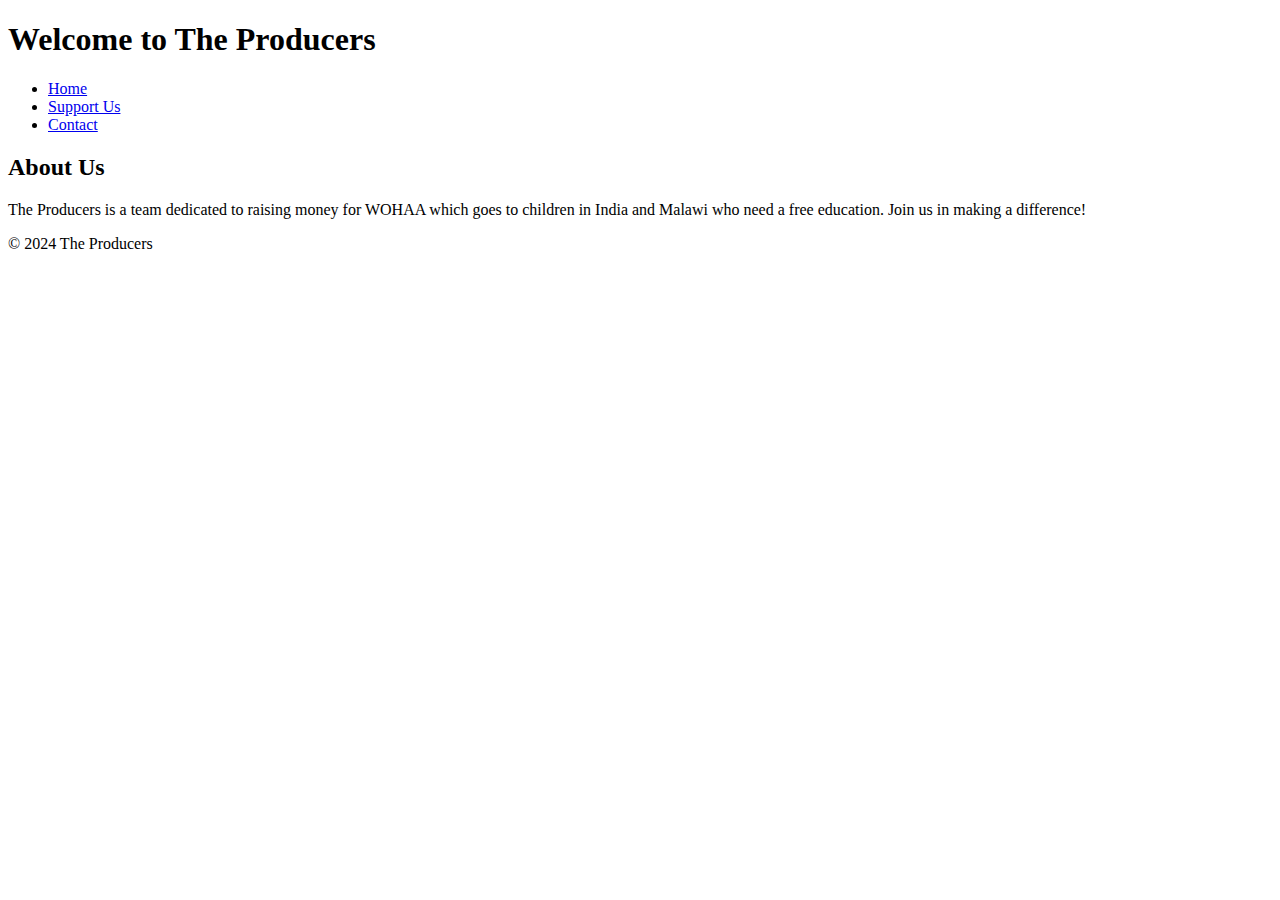
==== index.html @ 54758d57 "Create index.html" ====
<!DOCTYPE html>
<html lang="en">
<head>
    <meta charset="UTF-8">
    <meta name="viewport" content="width=device-width, initial-scale=1.0">
    <title>The Producers</title>
    <link rel="stylesheet" href="styles.css">
</head>
<body>
    <header>
        <h1>Welcome to The Producers</h1>
        <nav>
            <ul>
                <li><a href="index.html">Home</a></li>
                <li><a href="support.html">Support Us</a></li>
                <li><a href="contact.html">Contact</a></li>
            </ul>
        </nav>
    </header>
    <main>
        <h2>About Us</h2>
        <p>The Producers is a team dedicated to raising money for WOHAA which goes to children in India and Malawi who need a free education. Join us in making a difference!</p>
    </main>
    <footer>
        <p>&copy; 2024 The Producers</p>
    </footer>
</body>
</html>
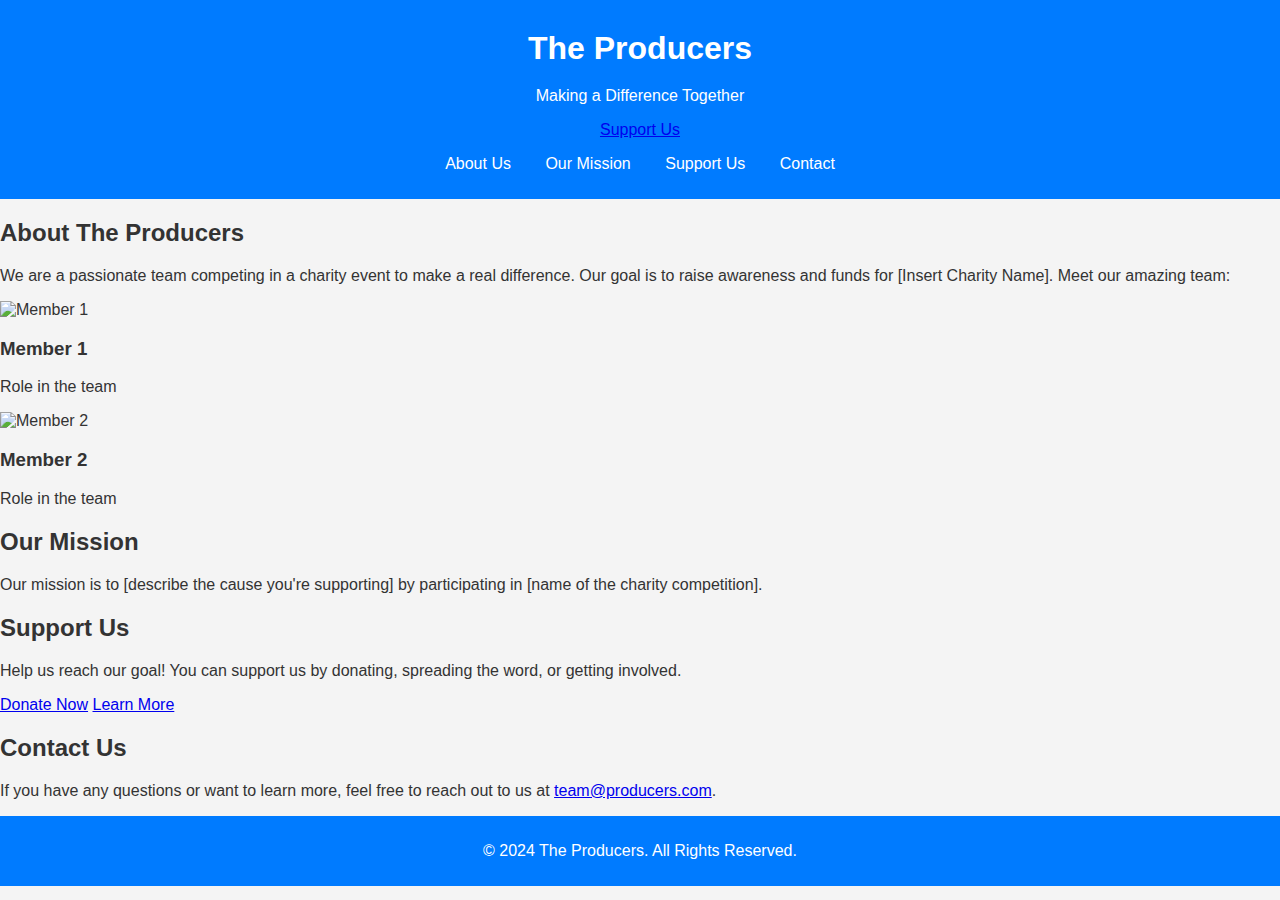
==== commit fb5e771d: "Update index.html" ====
--- a/index.html
+++ b/index.html
@@ -3,26 +3,76 @@
 <head>
     <meta charset="UTF-8">
     <meta name="viewport" content="width=device-width, initial-scale=1.0">
-    <title>The Producers</title>
+    <meta http-equiv="X-UA-Compatible" content="ie=edge">
+    <title>The Producers - Charity Competition</title>
     <link rel="stylesheet" href="styles.css">
+    <link href="https://fonts.googleapis.com/css2?family=Poppins:wght@400;600&display=swap" rel="stylesheet">
 </head>
 <body>
     <header>
-        <h1>Welcome to The Producers</h1>
+        <div class="banner">
+            <h1>The Producers</h1>
+            <p>Making a Difference Together</p>
+            <a href="#support" class="btn large-btn">Support Us</a>
+        </div>
         <nav>
             <ul>
-                <li><a href="index.html">Home</a></li>
-                <li><a href="support.html">Support Us</a></li>
-                <li><a href="contact.html">Contact</a></li>
+                <li><a href="#about">About Us</a></li>
+                <li><a href="#mission">Our Mission</a></li>
+                <li><a href="#support">Support Us</a></li>
+                <li><a href="#contact">Contact</a></li>
             </ul>
         </nav>
     </header>
-    <main>
-        <h2>About Us</h2>
-        <p>The Producers is a team dedicated to raising money for WOHAA which goes to children in India and Malawi who need a free education. Join us in making a difference!</p>
-    </main>
+
+    <section id="about" class="about">
+        <h2>About The Producers</h2>
+        <p>We are a passionate team competing in a charity event to make a real difference. Our goal is to raise awareness and funds for [Insert Charity Name]. Meet our amazing team:</p>
+        <div class="team-members">
+            <div class="member">
+                <img src="team-member1.jpg" alt="Member 1">
+                <h3>Member 1</h3>
+                <p>Role in the team</p>
+            </div>
+            <div class="member">
+                <img src="team-member2.jpg" alt="Member 2">
+                <h3>Member 2</h3>
+                <p>Role in the team</p>
+            </div>
+        </div>
+    </section>
+
+    <section id="mission" class="mission">
+        <h2>Our Mission</h2>
+        <p>Our mission is to [describe the cause you're supporting] by participating in [name of the charity competition].</p>
+    </section>
+
+    <section id="support" class="support">
+        <h2>Support Us</h2>
+        <p>Help us reach our goal! You can support us by donating, spreading the word, or getting involved.</p>
+        <a href="#" class="btn">Donate Now</a>
+        <a href="#" class="btn secondary-btn">Learn More</a>
+    </section>
+
+    <section id="contact" class="contact">
+        <h2>Contact Us</h2>
+        <p>If you have any questions or want to learn more, feel free to reach out to us at <a href="mailto:team@producers.com">team@producers.com</a>.</p>
+    </section>
+
     <footer>
-        <p>&copy; 2024 The Producers</p>
+        <p>&copy; 2024 The Producers. All Rights Reserved.</p>
     </footer>
+
+    <script>
+        // Smooth scrolling for navigation
+        document.querySelectorAll('a[href^="#"]').forEach(anchor => {
+            anchor.addEventListener('click', function(e) {
+                e.preventDefault();
+                document.querySelector(this.getAttribute('href')).scrollIntoView({
+                    behavior: 'smooth'
+                });
+            });
+        });
+    </script>
 </body>
 </html>
--- a/styles.css
+++ b/styles.css
@@ -0,0 +1,65 @@
+body {
+  font-family: Arial, sans-serif;
+  margin: 0;
+  padding: 0;
+  background-color: #f4f4f4;
+  color: #333;
+}
+
+header {
+  background: #007BFF;
+  color: white;
+  padding: 10px 0;
+  text-align: center;
+}
+
+nav ul {
+  list-style-type: none;
+  padding: 0;
+}
+
+nav ul li {
+  display: inline;
+  margin: 0 15px;
+}
+
+nav a {
+  color: white;
+  text-decoration: none;
+}
+
+h1, h2 {
+  margin: 20px 0;
+}
+
+main {
+  padding: 20px;
+  background: white;
+  border-radius: 5px;
+  margin: 20px auto;
+  max-width: 600px;
+}
+
+.social-links {
+  margin: 20px 0;
+}
+
+.button {
+  display: inline-block;
+  margin: 5px;
+  padding: 10px 15px;
+  background: #28A745;
+  color: white;
+  text-decoration: none;
+  border-radius: 5px;
+}
+
+footer {
+  text-align: center;
+  padding: 10px 0;
+  background: #007BFF;
+  color: white;
+  position: relative;
+  bottom: 0;
+  width: 100%;
+}
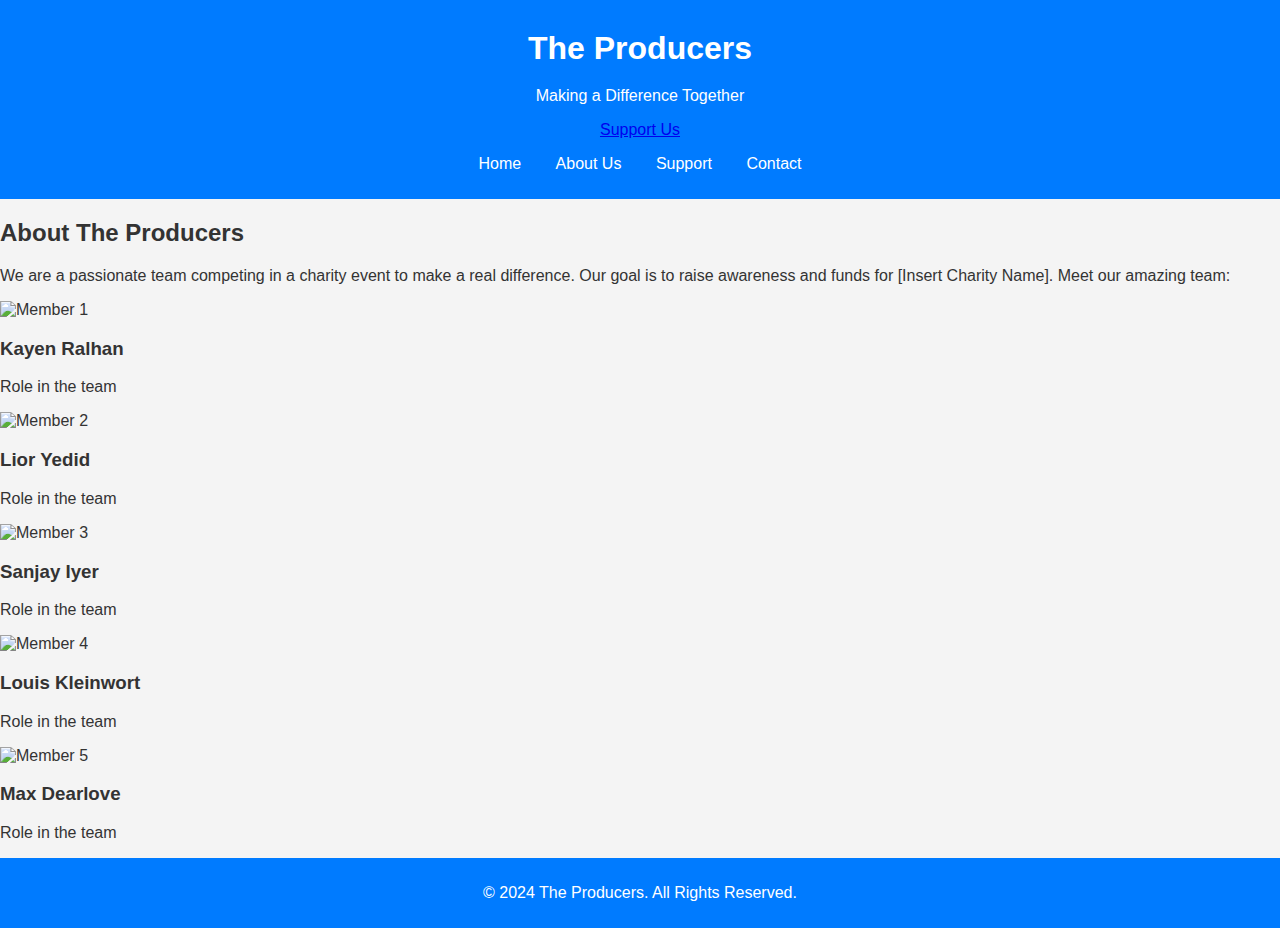
==== commit ff0db827: "Update index.html" ====
--- a/index.html
+++ b/index.html
@@ -13,14 +13,14 @@
         <div class="banner">
             <h1>The Producers</h1>
             <p>Making a Difference Together</p>
-            <a href="#support" class="btn large-btn">Support Us</a>
+            <a href="support.html" class="btn large-btn">Support Us</a>
         </div>
         <nav>
             <ul>
+                <li><a href="index.html">Home</a></li>
                 <li><a href="#about">About Us</a></li>
-                <li><a href="#mission">Our Mission</a></li>
-                <li><a href="#support">Support Us</a></li>
-                <li><a href="#contact">Contact</a></li>
+                <li><a href="support.html">Support</a></li>
+                <li><a href="contact.html">Contact</a></li>
             </ul>
         </nav>
     </header>
@@ -31,48 +31,35 @@
         <div class="team-members">
             <div class="member">
                 <img src="team-member1.jpg" alt="Member 1">
-                <h3>Member 1</h3>
+                <h3>Kayen Ralhan</h3>
                 <p>Role in the team</p>
             </div>
             <div class="member">
                 <img src="team-member2.jpg" alt="Member 2">
-                <h3>Member 2</h3>
+                <h3>Lior Yedid</h3>
+                <p>Role in the team</p>
+            </div>
+            <div class="member">
+                <img src="team-member3.jpg" alt="Member 3">
+                <h3>Sanjay Iyer</h3>
+                <p>Role in the team</p>
+            </div>
+            <div class="member">
+                <img src="team-member4.jpg" alt="Member 4">
+                <h3>Louis Kleinwort</h3>
+                <p>Role in the team</p>
+            </div>
+            <div class="member">
+                <img src="team-member5.jpg" alt="Member 5">
+                <h3>Max Dearlove</h3>
                 <p>Role in the team</p>
             </div>
         </div>
     </section>
 
-    <section id="mission" class="mission">
-        <h2>Our Mission</h2>
-        <p>Our mission is to [describe the cause you're supporting] by participating in [name of the charity competition].</p>
-    </section>
-
-    <section id="support" class="support">
-        <h2>Support Us</h2>
-        <p>Help us reach our goal! You can support us by donating, spreading the word, or getting involved.</p>
-        <a href="#" class="btn">Donate Now</a>
-        <a href="#" class="btn secondary-btn">Learn More</a>
-    </section>
-
-    <section id="contact" class="contact">
-        <h2>Contact Us</h2>
-        <p>If you have any questions or want to learn more, feel free to reach out to us at <a href="mailto:team@producers.com">team@producers.com</a>.</p>
-    </section>
-
     <footer>
         <p>&copy; 2024 The Producers. All Rights Reserved.</p>
     </footer>
-
-    <script>
-        // Smooth scrolling for navigation
-        document.querySelectorAll('a[href^="#"]').forEach(anchor => {
-            anchor.addEventListener('click', function(e) {
-                e.preventDefault();
-                document.querySelector(this.getAttribute('href')).scrollIntoView({
-                    behavior: 'smooth'
-                });
-            });
-        });
-    </script>
 </body>
 </html>
+
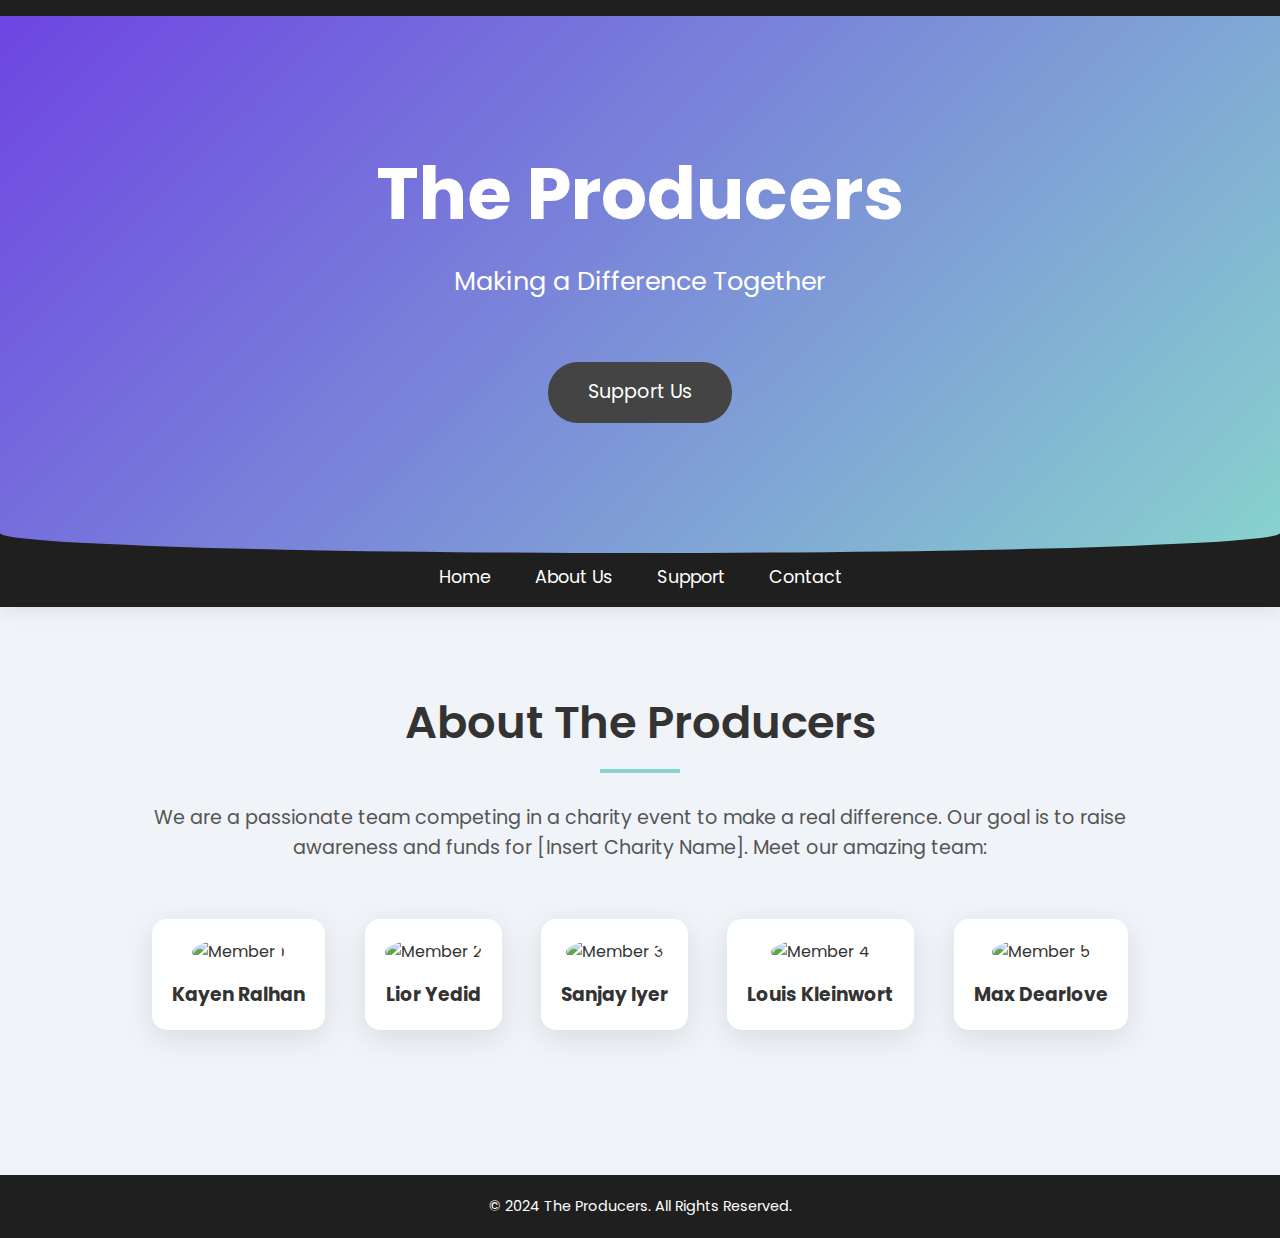
==== commit 36858fff: "Update index.html" ====
--- a/index.html
+++ b/index.html
@@ -32,27 +32,22 @@
             <div class="member">
                 <img src="team-member1.jpg" alt="Member 1">
                 <h3>Kayen Ralhan</h3>
-                <p>Role in the team</p>
             </div>
             <div class="member">
                 <img src="team-member2.jpg" alt="Member 2">
                 <h3>Lior Yedid</h3>
-                <p>Role in the team</p>
             </div>
             <div class="member">
                 <img src="team-member3.jpg" alt="Member 3">
                 <h3>Sanjay Iyer</h3>
-                <p>Role in the team</p>
             </div>
             <div class="member">
                 <img src="team-member4.jpg" alt="Member 4">
                 <h3>Louis Kleinwort</h3>
-                <p>Role in the team</p>
             </div>
             <div class="member">
                 <img src="team-member5.jpg" alt="Member 5">
                 <h3>Max Dearlove</h3>
-                <p>Role in the team</p>
             </div>
         </div>
     </section>
--- a/styles.css
+++ b/styles.css
@@ -1,65 +1,259 @@
+* {
+    margin: 0;
+    padding: 0;
+    box-sizing: border-box;
+}
+
 body {
-  font-family: Arial, sans-serif;
-  margin: 0;
-  padding: 0;
-  background-color: #f4f4f4;
-  color: #333;
+    font-family: 'Poppins', sans-serif;
+    line-height: 1.6;
+    background-color: #f0f4f8;
+    color: #333;
+    overflow-x: hidden;
 }
 
 header {
-  background: #007BFF;
-  color: white;
-  padding: 10px 0;
-  text-align: center;
+    background-color: #1f1f1f;
+    color: white;
+    position: relative;
+    padding: 1em 0;
+    box-shadow: 0 2px 20px rgba(0, 0, 0, 0.1);
+}
+
+.banner {
+    background: linear-gradient(135deg, #6e45e2, #88d3ce);
+    padding: 120px 0;
+    text-align: center;
+    color: white;
+    border-bottom-left-radius: 50% 20px;
+    border-bottom-right-radius: 50% 20px;
+    position: relative;
+}
+
+.banner h1 {
+    font-size: 4.5rem;
+    margin-bottom: 10px;
+    animation: fadeIn 1s ease;
+}
+
+.banner p {
+    font-size: 1.6rem;
+    margin-bottom: 30px;
+    animation: fadeIn 1.5s ease;
+}
+
+.btn.large-btn {
+    padding: 15px 40px;
+    font-size: 1.2rem;
+    margin-top: 30px;
+    background-color: #444;
 }
 
 nav ul {
-  list-style-type: none;
-  padding: 0;
+    list-style-type: none;
+    padding: 0;
+    text-align: center;
+    margin-top: 10px;
 }
 
 nav ul li {
-  display: inline;
-  margin: 0 15px;
-}
-
-nav a {
-  color: white;
-  text-decoration: none;
-}
-
-h1, h2 {
-  margin: 20px 0;
-}
-
-main {
-  padding: 20px;
-  background: white;
-  border-radius: 5px;
-  margin: 20px auto;
-  max-width: 600px;
-}
-
-.social-links {
-  margin: 20px 0;
-}
-
-.button {
-  display: inline-block;
-  margin: 5px;
-  padding: 10px 15px;
-  background: #28A745;
-  color: white;
-  text-decoration: none;
-  border-radius: 5px;
+    display: inline-block;
+    margin: 0 20px;
+}
+
+nav ul li a {
+    color: white;
+    text-decoration: none;
+    font-size: 1.1rem;
+    transition: color 0.3s ease;
+}
+
+nav ul li a:hover {
+    color: #88d3ce;
+}
+
+section {
+    padding: 80px 10%;
+    text-align: center;
+}
+
+section h2 {
+    font-size: 2.8rem;
+    margin-bottom: 20px;
+    position: relative;
+    display: inline-block;
+    font-weight: 600;
+}
+
+section h2::after {
+    content: '';
+    width: 80px;
+    height: 4px;
+    background-color: #88d3ce;
+    display: block;
+    margin: 10px auto;
+}
+
+.about p, .mission p, .support p {
+    font-size: 1.2rem;
+    margin-bottom: 40px;
+    color: #555;
+}
+
+.team-members {
+    display: flex;
+    justify-content: space-evenly;
+    flex-wrap: wrap;
+    margin-top: 40px;
+}
+
+.team-members .member {
+    background-color: white;
+    box-shadow: 0 8px 30px rgba(0, 0, 0, 0.1);
+    border-radius: 15px;
+    margin: 15px;
+    padding: 20px;
+    text-align: center;
+    transition: transform 0.3s ease, box-shadow 0.3s ease;
+}
+
+.team-members .member:hover {
+    transform: translateY(-10px);
+    box-shadow: 0 12px 40px rgba(0, 0, 0, 0.15);
+}
+
+.team-members img {
+    width: 140px;
+    height: 140px;
+    border-radius: 50%;
+    margin-bottom: 15px;
+    object-fit: cover;
+}
+
+.btn {
+    display: inline-block;
+    padding: 15px 30px;
+    background-color: #6e45e2;
+    color: white;
+    text-decoration: none;
+    border-radius: 30px;
+    font-size: 1.1rem;
+    transition: background-color 0.3s ease, transform 0.3s ease, box-shadow 0.3s ease;
+    margin: 10px;
+}
+
+.btn:hover {
+    background-color: #88d3ce;
+    transform: translateY(-3px);
+    box-shadow: 0 8px 20px rgba(0, 0, 0, 0.2);
+}
+
+.secondary-btn {
+    background-color: #88d3ce;
 }
 
 footer {
-  text-align: center;
-  padding: 10px 0;
-  background: #007BFF;
-  color: white;
-  position: relative;
-  bottom: 0;
-  width: 100%;
-}
+    background-color: #1f1f1f;
+    color: white;
+    text-align: center;
+    padding: 20px 0;
+    margin-top: 50px;
+}
+
+footer p {
+    margin: 0;
+    font-size: 0.9rem;
+}
+
+form input, form textarea {
+    width: 100%;
+    padding: 15px;
+    margin-bottom: 15px;
+    border: 1px solid #ccc;
+    border-radius: 10px;
+    font-size: 1rem;
+    transition: border 0.3s ease;
+}
+
+form input:focus, form textarea:focus {
+    border-color: #6e45e2;
+    outline: none;
+}
+
+form button {
+    padding: 15px 30px;
+    font-size: 1.1rem;
+    background-color: #6e45e2;
+    color: white;
+    border: none;
+    border-radius: 30px;
+    cursor: pointer;
+    transition: background-color 0.3s ease;
+}
+
+form button:hover {
+    background-color: #88d3ce;
+}
+
+@keyframes fadeIn {
+    0% {
+        opacity: 0;
+        transform: translateY(-20px);
+    }
+    100% {
+        opacity: 1;
+        transform: translateY(0);
+    }
+}
+/* Support Page Enhancements */
+.support {
+    padding: 100px 10%;
+    background-color: #f9fafb;
+    text-align: center;
+}
+
+.support h2 {
+    font-size: 3rem;
+    color: #444;
+    margin-bottom: 30px;
+    position: relative;
+    display: inline-block;
+    font-weight: 600;
+}
+
+.support h2::after {
+    content: '';
+    width: 100px;
+    height: 4px;
+    background-color: #6e45e2;
+    display: block;
+    margin: 15px auto;
+}
+
+.support p {
+    font-size: 1.4rem;
+    color: #666;
+    margin-bottom: 50px;
+    max-width: 800px;
+    margin-left: auto;
+    margin-right: auto;
+}
+
+.support-options {
+    display: flex;
+    justify-content: center;
+    gap: 20px;
+}
+
+.support-options .btn.large-btn {
+    padding: 20px 50px;
+    font-size: 1.5rem;
+    border-radius: 40px;
+    transition: background-color 0.4s ease, transform 0.4s ease, box-shadow 0.4s ease;
+}
+
+.support-options .btn.large-btn:hover {
+    transform: scale(1.05);
+    box-shadow: 0 12px 30px rgba(0, 0, 0, 0.15);
+}
+
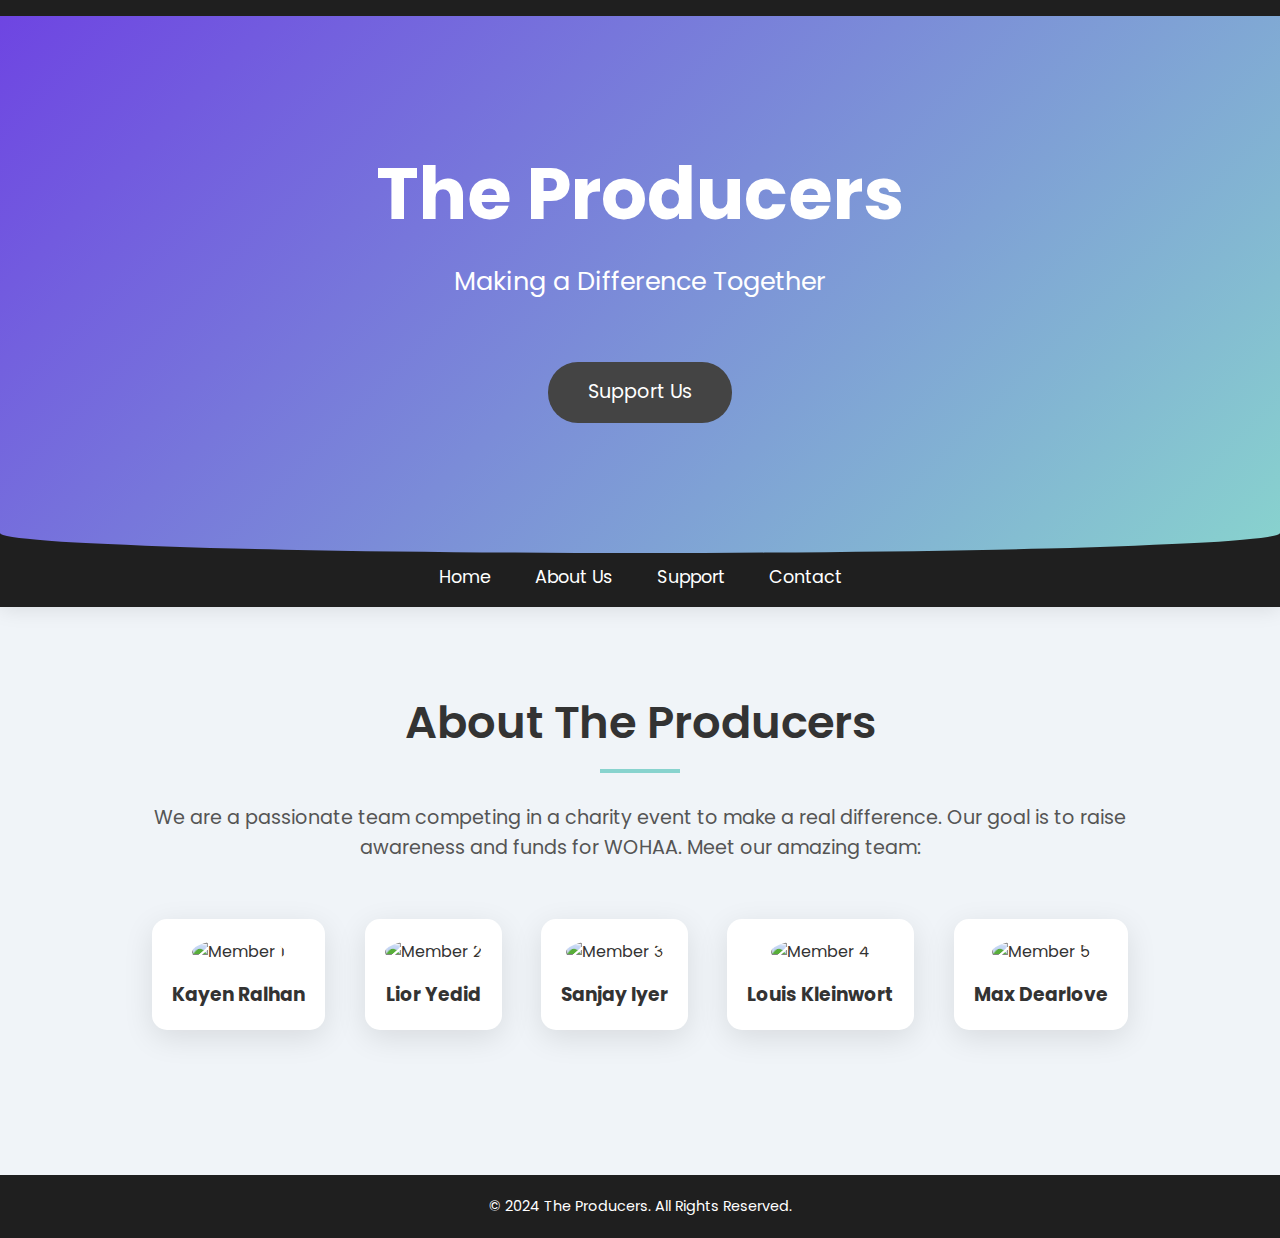
==== commit 7adec9ef: "Update index.html" ====
--- a/index.html
+++ b/index.html
@@ -4,7 +4,7 @@
     <meta charset="UTF-8">
     <meta name="viewport" content="width=device-width, initial-scale=1.0">
     <meta http-equiv="X-UA-Compatible" content="ie=edge">
-    <title>The Producers - Charity Competition</title>
+    <title>The Producers - Charity Fundraiser</title>
     <link rel="stylesheet" href="styles.css">
     <link href="https://fonts.googleapis.com/css2?family=Poppins:wght@400;600&display=swap" rel="stylesheet">
 </head>
@@ -27,7 +27,7 @@
 
     <section id="about" class="about">
         <h2>About The Producers</h2>
-        <p>We are a passionate team competing in a charity event to make a real difference. Our goal is to raise awareness and funds for [Insert Charity Name]. Meet our amazing team:</p>
+        <p>We are a passionate team competing in a charity event to make a real difference. Our goal is to raise awareness and funds for WOHAA. Meet our amazing team:</p>
         <div class="team-members">
             <div class="member">
                 <img src="team-member1.jpg" alt="Member 1">
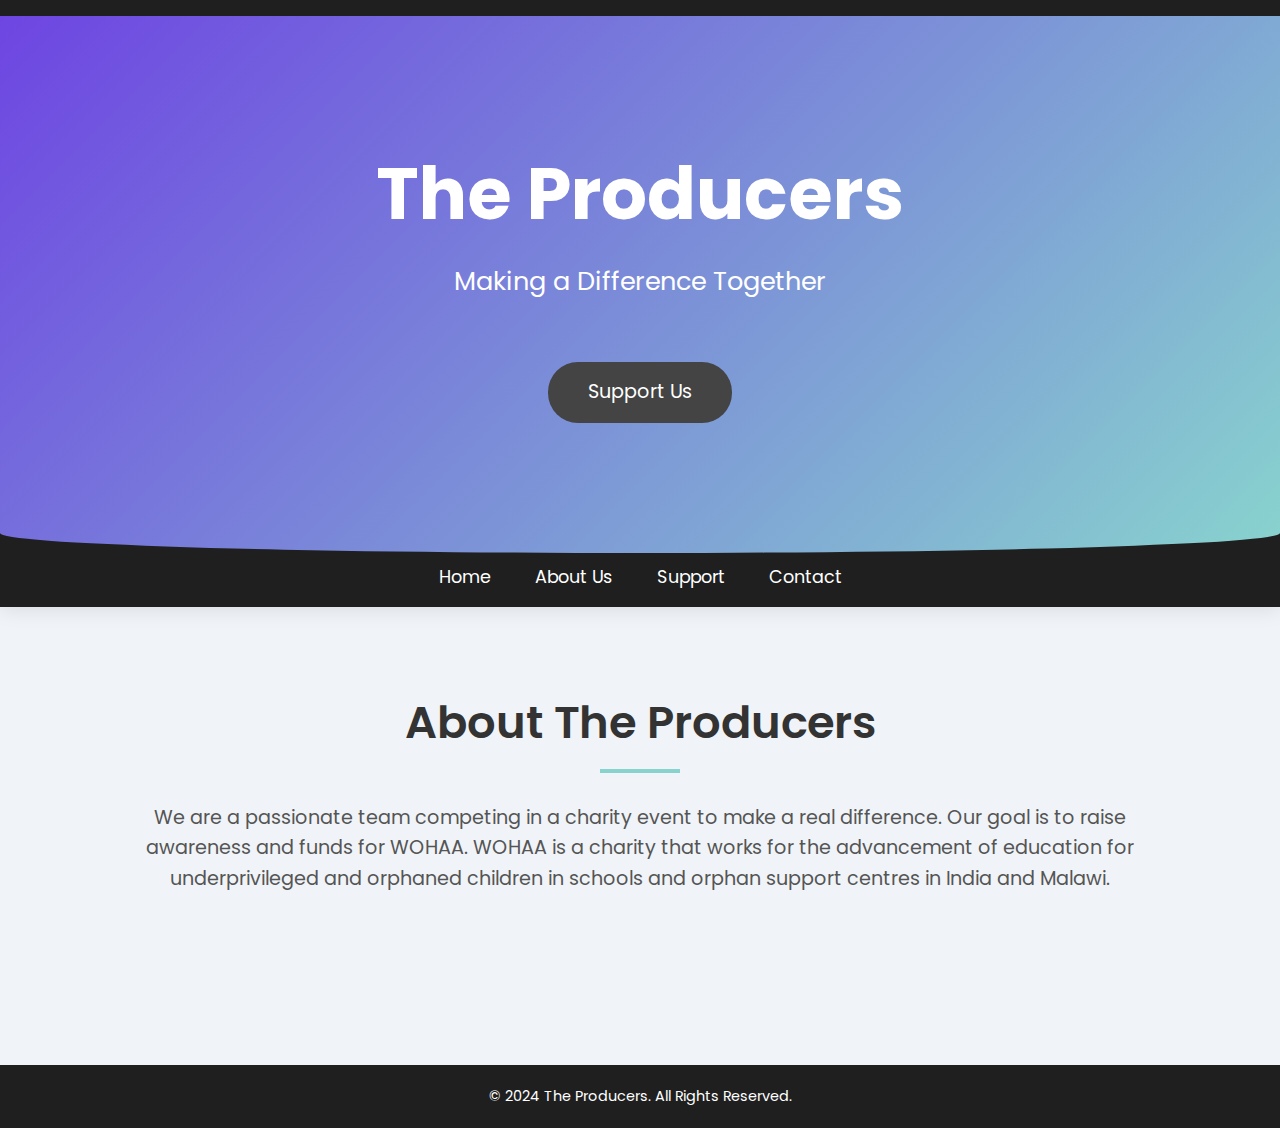
==== commit 5e9d0ed5: "Update index.html" ====
--- a/index.html
+++ b/index.html
@@ -27,27 +27,7 @@
 
     <section id="about" class="about">
         <h2>About The Producers</h2>
-        <p>We are a passionate team competing in a charity event to make a real difference. Our goal is to raise awareness and funds for WOHAA. Meet our amazing team:</p>
-        <div class="team-members">
-            <div class="member">
-                <img src="team-member1.jpg" alt="Member 1">
-                <h3>Kayen Ralhan</h3>
-            </div>
-            <div class="member">
-                <img src="team-member2.jpg" alt="Member 2">
-                <h3>Lior Yedid</h3>
-            </div>
-            <div class="member">
-                <img src="team-member3.jpg" alt="Member 3">
-                <h3>Sanjay Iyer</h3>
-            </div>
-            <div class="member">
-                <img src="team-member4.jpg" alt="Member 4">
-                <h3>Louis Kleinwort</h3>
-            </div>
-            <div class="member">
-                <img src="team-member5.jpg" alt="Member 5">
-                <h3>Max Dearlove</h3>
+        <p>We are a passionate team competing in a charity event to make a real difference. Our goal is to raise awareness and funds for WOHAA. WOHAA is a charity that works for the advancement of education for underprivileged and orphaned children in schools and orphan support centres in India and Malawi. </p>
             </div>
         </div>
     </section>
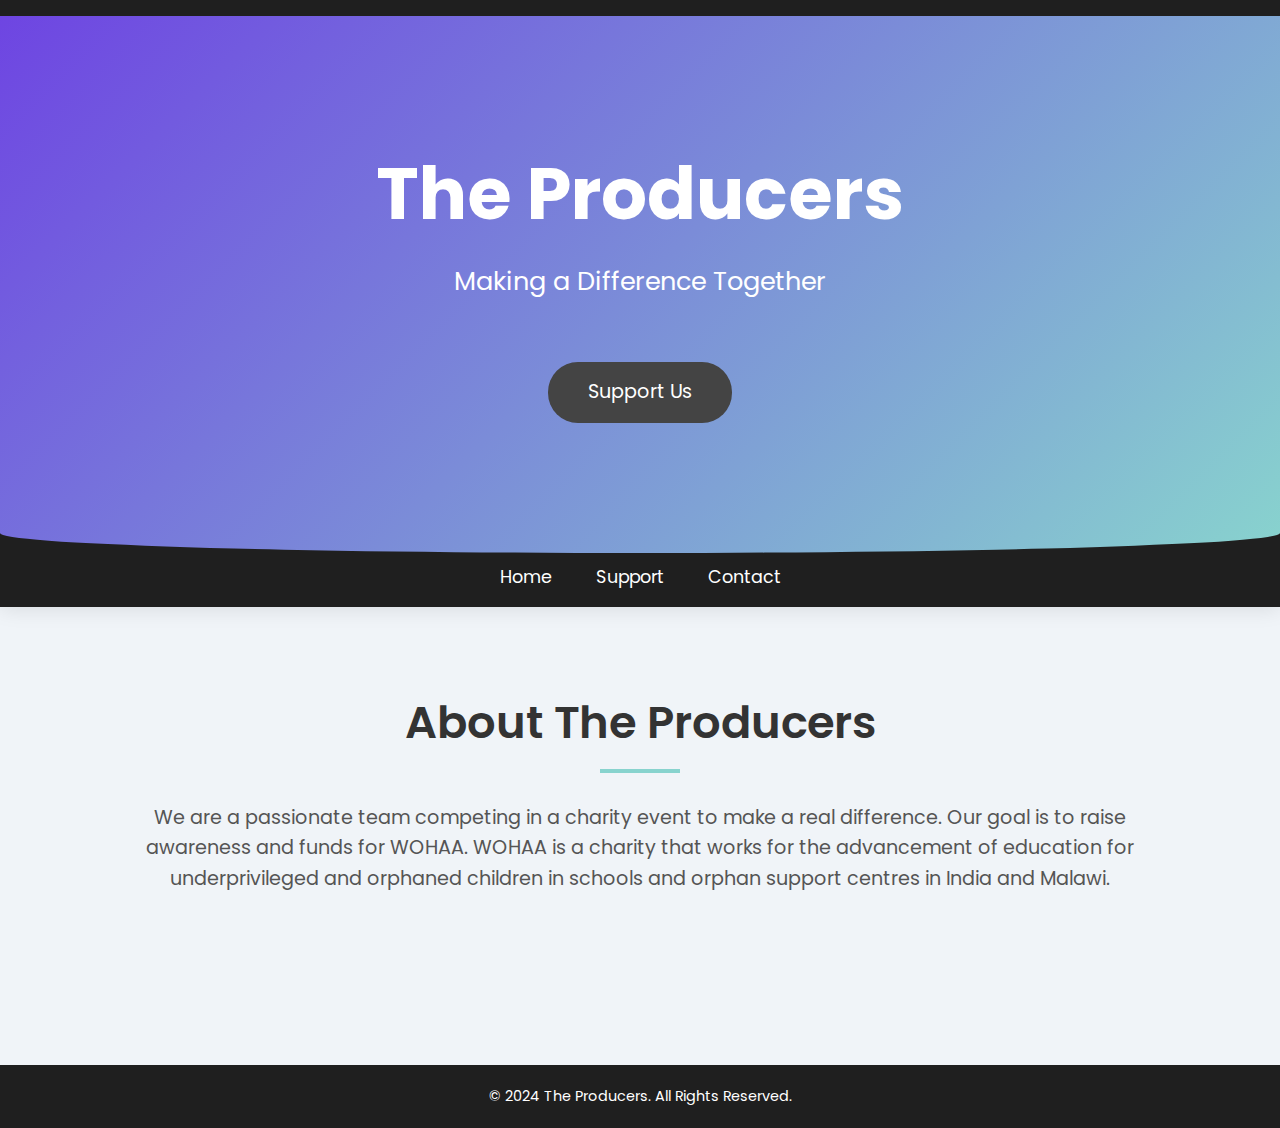
==== commit 5ef0d1d2: "Update index.html" ====
--- a/index.html
+++ b/index.html
@@ -18,7 +18,6 @@
         <nav>
             <ul>
                 <li><a href="index.html">Home</a></li>
-                <li><a href="#about">About Us</a></li>
                 <li><a href="support.html">Support</a></li>
                 <li><a href="contact.html">Contact</a></li>
             </ul>
